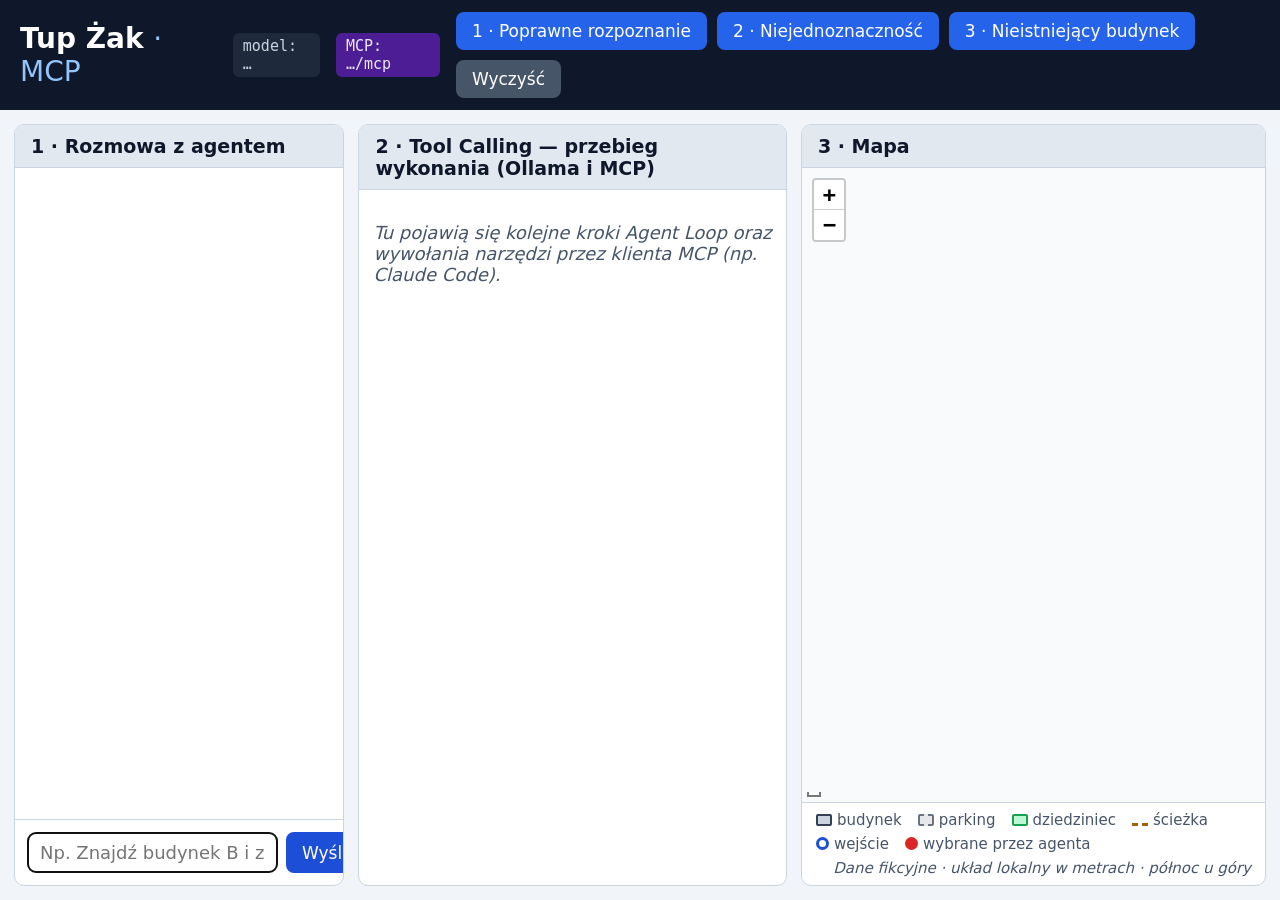
==== labs/04-mcp/src/TupZak.Demo/wwwroot/index.html @ 504bf4e9 "Dodanie demonstracji MCP (labs/04-mcp) Narzędzia kampusu z lab 03 udostępnione jako serwer MCP (Stre" ====
<!doctype html>
<html lang="pl">
<head>
  <meta charset="utf-8">
  <meta name="viewport" content="width=device-width, initial-scale=1">
  <title>Tup Żak · MCP</title>
  <link rel="stylesheet" href="lib/leaflet/leaflet.css">
  <link rel="stylesheet" href="app.css">
</head>
<body>
  <header>
    <div class="brand">
      <h1>Tup Żak <span>· MCP</span></h1>
      <div id="model-info" class="badge">model: …</div>
      <div id="mcp-info" class="badge mcp" title="Podłączenie: claude mcp add --transport http tupzak http://localhost:5144/mcp">MCP: …/mcp</div>
    </div>
    <nav>
      <button class="scenario" data-prompt="Znajdź budynek A i zaznacz wejście od strony parkingu, mniej więcej w połowie długości budynku.">1 · Poprawne rozpoznanie</button>
      <button class="scenario" data-prompt="Zaznacz wejście z tyłu budynku A.">2 · Niejednoznaczność</button>
      <button class="scenario" data-prompt="Znajdź wejście do budynku D.">3 · Nieistniejący budynek</button>
      <button id="reset" class="secondary">Wyczyść</button>
    </nav>
  </header>

  <main>
    <section class="panel" id="chat-panel">
      <h2>1 · Rozmowa z agentem</h2>
      <div id="chat" class="scroll"></div>
      <form id="chat-form">
        <input id="chat-input" type="text" autocomplete="off" placeholder="Np. Znajdź budynek B i zaznacz wejście od strony dziedzińca">
        <button type="submit">Wyślij</button>
      </form>
    </section>

    <section class="panel" id="trace-panel">
      <h2>2 · Tool Calling — przebieg wykonania (Ollama i MCP)</h2>
      <div id="trace" class="scroll">
        <p class="empty">Tu pojawią się kolejne kroki Agent Loop oraz wywołania narzędzi przez klienta MCP (np. Claude Code).</p>
      </div>
    </section>

    <section class="panel" id="map-panel">
      <h2>3 · Mapa</h2>
      <div id="map"></div>
      <div class="map-legend">
        <span><i class="lg building"></i>budynek</span>
        <span><i class="lg parking"></i>parking</span>
        <span><i class="lg courtyard"></i>dziedziniec</span>
        <span><i class="lg path"></i>ścieżka</span>
        <span><i class="lg entrance"></i>wejście</span>
        <span><i class="lg marked"></i>wybrane przez agenta</span>
        <span class="note">Dane fikcyjne · układ lokalny w metrach · północ u góry</span>
      </div>
    </section>
  </main>

  <script src="lib/leaflet/leaflet.js"></script>
  <script src="app.js"></script>
</body>
</html>
---- labs/04-mcp/src/TupZak.Demo/wwwroot/lib/leaflet/leaflet.css ----
/* required styles */

.leaflet-pane,
.leaflet-tile,
.leaflet-marker-icon,
.leaflet-marker-shadow,
.leaflet-tile-container,
.leaflet-pane > svg,
.leaflet-pane > canvas,
.leaflet-zoom-box,
.leaflet-image-layer,
.leaflet-layer {
	position: absolute;
	left: 0;
	top: 0;
	}
.leaflet-container {
	overflow: hidden;
	}
.leaflet-tile,
.leaflet-marker-icon,
.leaflet-marker-shadow {
	-webkit-user-select: none;
	   -moz-user-select: none;
	        user-select: none;
	  -webkit-user-drag: none;
	}
/* Prevents IE11 from highlighting tiles in blue */
.leaflet-tile::selection {
	background: transparent;
}
/* Safari renders non-retina tile on retina better with this, but Chrome is worse */
.leaflet-safari .leaflet-tile {
	image-rendering: -webkit-optimize-contrast;
	}
/* hack that prevents hw layers "stretching" when loading new tiles */
.leaflet-safari .leaflet-tile-container {
	width: 1600px;
	height: 1600px;
	-webkit-transform-origin: 0 0;
	}
.leaflet-marker-icon,
.leaflet-marker-shadow {
	display: block;
	}
/* .leaflet-container svg: reset svg max-width decleration shipped in Joomla! (joomla.org) 3.x */
/* .leaflet-container img: map is broken in FF if you have max-width: 100% on tiles */
.leaflet-container .leaflet-overlay-pane svg {
	max-width: none !important;
	max-height: none !important;
	}
.leaflet-container .leaflet-marker-pane img,
.leaflet-container .leaflet-shadow-pane img,
.leaflet-container .leaflet-tile-pane img,
.leaflet-container img.leaflet-image-layer,
.leaflet-container .leaflet-tile {
	max-width: none !important;
	max-height: none !important;
	width: auto;
	padding: 0;
	}

.leaflet-container img.leaflet-tile {
	/* See: https://bugs.chromium.org/p/chromium/issues/detail?id=600120 */
	mix-blend-mode: plus-lighter;
}

.leaflet-container.leaflet-touch-zoom {
	-ms-touch-action: pan-x pan-y;
	touch-action: pan-x pan-y;
	}
.leaflet-container.leaflet-touch-drag {
	-ms-touch-action: pinch-zoom;
	/* Fallback for FF which doesn't support pinch-zoom */
	touch-action: none;
	touch-action: pinch-zoom;
}
.leaflet-container.leaflet-touch-drag.leaflet-touch-zoom {
	-ms-touch-action: none;
	touch-action: none;
}
.leaflet-container {
	-webkit-tap-highlight-color: transparent;
}
.leaflet-container a {
	-webkit-tap-highlight-color: rgba(51, 181, 229, 0.4);
}
.leaflet-tile {
	filter: inherit;
	visibility: hidden;
	}
.leaflet-tile-loaded {
	visibility: inherit;
	}
.leaflet-zoom-box {
	width: 0;
	height: 0;
	-moz-box-sizing: border-box;
	     box-sizing: border-box;
	z-index: 800;
	}
/* workaround for https://bugzilla.mozilla.org/show_bug.cgi?id=888319 */
.leaflet-overlay-pane svg {
	-moz-user-select: none;
	}

.leaflet-pane         { z-index: 400; }

.leaflet-tile-pane    { z-index: 200; }
.leaflet-overlay-pane { z-index: 400; }
.leaflet-shadow-pane  { z-index: 500; }
.leaflet-marker-pane  { z-index: 600; }
.leaflet-tooltip-pane   { z-index: 650; }
.leaflet-popup-pane   { z-index: 700; }

.leaflet-map-pane canvas { z-index: 100; }
.leaflet-map-pane svg    { z-index: 200; }

.leaflet-vml-shape {
	width: 1px;
	height: 1px;
	}
.lvml {
	behavior: url(#default#VML);
	display: inline-block;
	position: absolute;
	}


/* control positioning */

.leaflet-control {
	position: relative;
	z-index: 800;
	pointer-events: visiblePainted; /* IE 9-10 doesn't have auto */
	pointer-events: auto;
	}
.leaflet-top,
.leaflet-bottom {
	position: absolute;
	z-index: 1000;
	pointer-events: none;
	}
.leaflet-top {
	top: 0;
	}
.leaflet-right {
	right: 0;
	}
.leaflet-bottom {
	bottom: 0;
	}
.leaflet-left {
	left: 0;
	}
.leaflet-control {
	float: left;
	clear: both;
	}
.leaflet-right .leaflet-control {
	float: right;
	}
.leaflet-top .leaflet-control {
	margin-top: 10px;
	}
.leaflet-bottom .leaflet-control {
	margin-bottom: 10px;
	}
.leaflet-left .leaflet-control {
	margin-left: 10px;
	}
.leaflet-right .leaflet-control {
	margin-right: 10px;
	}


/* zoom and fade animations */

.leaflet-fade-anim .leaflet-popup {
	opacity: 0;
	-webkit-transition: opacity 0.2s linear;
	   -moz-transition: opacity 0.2s linear;
	        transition: opacity 0.2s linear;
	}
.leaflet-fade-anim .leaflet-map-pane .leaflet-popup {
	opacity: 1;
	}
.leaflet-zoom-animated {
	-webkit-transform-origin: 0 0;
	    -ms-transform-origin: 0 0;
	        transform-origin: 0 0;
	}
svg.leaflet-zoom-animated {
	will-change: transform;
}

.leaflet-zoom-anim .leaflet-zoom-animated {
	-webkit-transition: -webkit-transform 0.25s cubic-bezier(0,0,0.25,1);
	   -moz-transition:    -moz-transform 0.25s cubic-bezier(0,0,0.25,1);
	        transition:         transform 0.25s cubic-bezier(0,0,0.25,1);
	}
.leaflet-zoom-anim .leaflet-tile,
.leaflet-pan-anim .leaflet-tile {
	-webkit-transition: none;
	   -moz-transition: none;
	        transition: none;
	}

.leaflet-zoom-anim .leaflet-zoom-hide {
	visibility: hidden;
	}


/* cursors */

.leaflet-interactive {
	cursor: pointer;
	}
.leaflet-grab {
	cursor: -webkit-grab;
	cursor:    -moz-grab;
	cursor:         grab;
	}
.leaflet-crosshair,
.leaflet-crosshair .leaflet-interactive {
	cursor: crosshair;
	}
.leaflet-popup-pane,
.leaflet-control {
	cursor: auto;
	}
.leaflet-dragging .leaflet-grab,
.leaflet-dragging .leaflet-grab .leaflet-interactive,
.leaflet-dragging .leaflet-marker-draggable {
	cursor: move;
	cursor: -webkit-grabbing;
	cursor:    -moz-grabbing;
	cursor:         grabbing;
	}

/* marker & overlays interactivity */
.leaflet-marker-icon,
.leaflet-marker-shadow,
.leaflet-image-layer,
.leaflet-pane > svg path,
.leaflet-tile-container {
	pointer-events: none;
	}

.leaflet-marker-icon.leaflet-interactive,
.leaflet-image-layer.leaflet-interactive,
.leaflet-pane > svg path.leaflet-interactive,
svg.leaflet-image-layer.leaflet-interactive path {
	pointer-events: visiblePainted; /* IE 9-10 doesn't have auto */
	pointer-events: auto;
	}

/* visual tweaks */

.leaflet-container {
	background: #ddd;
	outline-offset: 1px;
	}
.leaflet-container a {
	color: #0078A8;
	}
.leaflet-zoom-box {
	border: 2px dotted #38f;
	background: rgba(255,255,255,0.5);
	}


/* general typography */
.leaflet-container {
	font-family: "Helvetica Neue", Arial, Helvetica, sans-serif;
	font-size: 12px;
	font-size: 0.75rem;
	line-height: 1.5;
	}


/* general toolbar styles */

.leaflet-bar {
	box-shadow: 0 1px 5px rgba(0,0,0,0.65);
	border-radius: 4px;
	}
.leaflet-bar a {
	background-color: #fff;
	border-bottom: 1px solid #ccc;
	width: 26px;
	height: 26px;
	line-height: 26px;
	display: block;
	text-align: center;
	text-decoration: none;
	color: black;
	}
.leaflet-bar a,
.leaflet-control-layers-toggle {
	background-position: 50% 50%;
	background-repeat: no-repeat;
	display: block;
	}
.leaflet-bar a:hover,
.leaflet-bar a:focus {
	background-color: #f4f4f4;
	}
.leaflet-bar a:first-child {
	border-top-left-radius: 4px;
	border-top-right-radius: 4px;
	}
.leaflet-bar a:last-child {
	border-bottom-left-radius: 4px;
	border-bottom-right-radius: 4px;
	border-bottom: none;
	}
.leaflet-bar a.leaflet-disabled {
	cursor: default;
	background-color: #f4f4f4;
	color: #bbb;
	}

.leaflet-touch .leaflet-bar a {
	width: 30px;
	height: 30px;
	line-height: 30px;
	}
.leaflet-touch .leaflet-bar a:first-child {
	border-top-left-radius: 2px;
	border-top-right-radius: 2px;
	}
.leaflet-touch .leaflet-bar a:last-child {
	border-bottom-left-radius: 2px;
	border-bottom-right-radius: 2px;
	}

/* zoom control */

.leaflet-control-zoom-in,
.leaflet-control-zoom-out {
	font: bold 18px 'Lucida Console', Monaco, monospace;
	text-indent: 1px;
	}

.leaflet-touch .leaflet-control-zoom-in, .leaflet-touch .leaflet-control-zoom-out  {
	font-size: 22px;
	}


/* layers control */

.leaflet-control-layers {
	box-shadow: 0 1px 5px rgba(0,0,0,0.4);
	background: #fff;
	border-radius: 5px;
	}
.leaflet-control-layers-toggle {
	background-image: url(images/layers.png);
	width: 36px;
	height: 36px;
	}
.leaflet-retina .leaflet-control-layers-toggle {
	background-image: url(images/layers-2x.png);
	background-size: 26px 26px;
	}
.leaflet-touch .leaflet-control-layers-toggle {
	width: 44px;
	height: 44px;
	}
.leaflet-control-layers .leaflet-control-layers-list,
.leaflet-control-layers-expanded .leaflet-control-layers-toggle {
	display: none;
	}
.leaflet-control-layers-expanded .leaflet-control-layers-list {
	display: block;
	position: relative;
	}
.leaflet-control-layers-expanded {
	padding: 6px 10px 6px 6px;
	color: #333;
	background: #fff;
	}
.leaflet-control-layers-scrollbar {
	overflow-y: scroll;
	overflow-x: hidden;
	padding-right: 5px;
	}
.leaflet-control-layers-selector {
	margin-top: 2px;
	position: relative;
	top: 1px;
	}
.leaflet-control-layers label {
	display: block;
	font-size: 13px;
	font-size: 1.08333em;
	}
.leaflet-control-layers-separator {
	height: 0;
	border-top: 1px solid #ddd;
	margin: 5px -10px 5px -6px;
	}

/* Default icon URLs */
.leaflet-default-icon-path { /* used only in path-guessing heuristic, see L.Icon.Default */
	background-image: url(images/marker-icon.png);
	}


/* attribution and scale controls */

.leaflet-container .leaflet-control-attribution {
	background: #fff;
	background: rgba(255, 255, 255, 0.8);
	margin: 0;
	}
.leaflet-control-attribution,
.leaflet-control-scale-line {
	padding: 0 5px;
	color: #333;
	line-height: 1.4;
	}
.leaflet-control-attribution a {
	text-decoration: none;
	}
.leaflet-control-attribution a:hover,
.leaflet-control-attribution a:focus {
	text-decoration: underline;
	}
.leaflet-attribution-flag {
	display: inline !important;
	vertical-align: baseline !important;
	width: 1em;
	height: 0.6669em;
	}
.leaflet-left .leaflet-control-scale {
	margin-left: 5px;
	}
.leaflet-bottom .leaflet-control-scale {
	margin-bottom: 5px;
	}
.leaflet-control-scale-line {
	border: 2px solid #777;
	border-top: none;
	line-height: 1.1;
	padding: 2px 5px 1px;
	white-space: nowrap;
	-moz-box-sizing: border-box;
	     box-sizing: border-box;
	background: rgba(255, 255, 255, 0.8);
	text-shadow: 1px 1px #fff;
	}
.leaflet-control-scale-line:not(:first-child) {
	border-top: 2px solid #777;
	border-bottom: none;
	margin-top: -2px;
	}
.leaflet-control-scale-line:not(:first-child):not(:last-child) {
	border-bottom: 2px solid #777;
	}

.leaflet-touch .leaflet-control-attribution,
.leaflet-touch .leaflet-control-layers,
.leaflet-touch .leaflet-bar {
	box-shadow: none;
	}
.leaflet-touch .leaflet-control-layers,
.leaflet-touch .leaflet-bar {
	border: 2px solid rgba(0,0,0,0.2);
	background-clip: padding-box;
	}


/* popup */

.leaflet-popup {
	position: absolute;
	text-align: center;
	margin-bottom: 20px;
	}
.leaflet-popup-content-wrapper {
	padding: 1px;
	text-align: left;
	border-radius: 12px;
	}
.leaflet-popup-content {
	margin: 13px 24px 13px 20px;
	line-height: 1.3;
	font-size: 13px;
	font-size: 1.08333em;
	min-height: 1px;
	}
.leaflet-popup-content p {
	margin: 17px 0;
	margin: 1.3em 0;
	}
.leaflet-popup-tip-container {
	width: 40px;
	height: 20px;
	position: absolute;
	left: 50%;
	margin-top: -1px;
	margin-left: -20px;
	overflow: hidden;
	pointer-events: none;
	}
.leaflet-popup-tip {
	width: 17px;
	height: 17px;
	padding: 1px;

	margin: -10px auto 0;
	pointer-events: auto;

	-webkit-transform: rotate(45deg);
	   -moz-transform: rotate(45deg);
	    -ms-transform: rotate(45deg);
	        transform: rotate(45deg);
	}
.leaflet-popup-content-wrapper,
.leaflet-popup-tip {
	background: white;
	color: #333;
	box-shadow: 0 3px 14px rgba(0,0,0,0.4);
	}
.leaflet-container a.leaflet-popup-close-button {
	position: absolute;
	top: 0;
	right: 0;
	border: none;
	text-align: center;
	width: 24px;
	height: 24px;
	font: 16px/24px Tahoma, Verdana, sans-serif;
	color: #757575;
	text-decoration: none;
	background: transparent;
	}
.leaflet-container a.leaflet-popup-close-button:hover,
.leaflet-container a.leaflet-popup-close-button:focus {
	color: #585858;
	}
.leaflet-popup-scrolled {
	overflow: auto;
	}

.leaflet-oldie .leaflet-popup-content-wrapper {
	-ms-zoom: 1;
	}
.leaflet-oldie .leaflet-popup-tip {
	width: 24px;
	margin: 0 auto;

	-ms-filter: "progid:DXImageTransform.Microsoft.Matrix(M11=0.70710678, M12=0.70710678, M21=-0.70710678, M22=0.70710678)";
	filter: progid:DXImageTransform.Microsoft.Matrix(M11=0.70710678, M12=0.70710678, M21=-0.70710678, M22=0.70710678);
	}

.leaflet-oldie .leaflet-control-zoom,
.leaflet-oldie .leaflet-control-layers,
.leaflet-oldie .leaflet-popup-content-wrapper,
.leaflet-oldie .leaflet-popup-tip {
	border: 1px solid #999;
	}


/* div icon */

.leaflet-div-icon {
	background: #fff;
	border: 1px solid #666;
	}


/* Tooltip */
/* Base styles for the element that has a tooltip */
.leaflet-tooltip {
	position: absolute;
	padding: 6px;
	background-color: #fff;
	border: 1px solid #fff;
	border-radius: 3px;
	color: #222;
	white-space: nowrap;
	-webkit-user-select: none;
	-moz-user-select: none;
	-ms-user-select: none;
	user-select: none;
	pointer-events: none;
	box-shadow: 0 1px 3px rgba(0,0,0,0.4);
	}
.leaflet-tooltip.leaflet-interactive {
	cursor: pointer;
	pointer-events: auto;
	}
.leaflet-tooltip-top:before,
.leaflet-tooltip-bottom:before,
.leaflet-tooltip-left:before,
.leaflet-tooltip-right:before {
	position: absolute;
	pointer-events: none;
	border: 6px solid transparent;
	background: transparent;
	content: "";
	}

/* Directions */

.leaflet-tooltip-bottom {
	margin-top: 6px;
}
.leaflet-tooltip-top {
	margin-top: -6px;
}
.leaflet-tooltip-bottom:before,
.leaflet-tooltip-top:before {
	left: 50%;
	margin-left: -6px;
	}
.leaflet-tooltip-top:before {
	bottom: 0;
	margin-bottom: -12px;
	border-top-color: #fff;
	}
.leaflet-tooltip-bottom:before {
	top: 0;
	margin-top: -12px;
	margin-left: -6px;
	border-bottom-color: #fff;
	}
.leaflet-tooltip-left {
	margin-left: -6px;
}
.leaflet-tooltip-right {
	margin-left: 6px;
}
.leaflet-tooltip-left:before,
.leaflet-tooltip-right:before {
	top: 50%;
	margin-top: -6px;
	}
.leaflet-tooltip-left:before {
	right: 0;
	margin-right: -12px;
	border-left-color: #fff;
	}
.leaflet-tooltip-right:before {
	left: 0;
	margin-left: -12px;
	border-right-color: #fff;
	}

/* Printing */

@media print {
	/* Prevent printers from removing background-images of controls. */
	.leaflet-control {
		-webkit-print-color-adjust: exact;
		print-color-adjust: exact;
		}
	}
---- labs/04-mcp/src/TupZak.Demo/wwwroot/app.css ----
:root {
  --bg: #f1f5f9;
  --panel: #ffffff;
  --text: #0f172a;
  --muted: #475569;
  --border: #cbd5e1;
  --accent: #1d4ed8;
  --call: #c2410c;
  --call-bg: #fff7ed;
  --result: #15803d;
  --result-bg: #f0fdf4;
  --error: #b91c1c;
  --error-bg: #fef2f2;
  --model-bg: #f8fafc;
  --mono: "JetBrains Mono", "SF Mono", Menlo, Consolas, monospace;
}

* { box-sizing: border-box; }

html, body {
  margin: 0;
  height: 100%;
  background: var(--bg);
  color: var(--text);
  font-family: "Segoe UI", system-ui, -apple-system, Roboto, sans-serif;
  font-size: 18px;
}

body { display: flex; flex-direction: column; }

header {
  display: flex;
  align-items: center;
  justify-content: space-between;
  gap: 16px;
  padding: 12px 20px;
  background: #0f172a;
  color: #fff;
}

.brand { display: flex; align-items: center; gap: 16px; }
h1 { margin: 0; font-size: 28px; }
h1 span { font-weight: 400; color: #93c5fd; }
.badge { font-family: var(--mono); font-size: 15px; padding: 4px 10px; border-radius: 6px; background: #1e293b; color: #cbd5e1; }

nav { display: flex; gap: 10px; flex-wrap: wrap; }

button {
  font: inherit;
  font-size: 17px;
  padding: 9px 16px;
  border: 0;
  border-radius: 8px;
  background: var(--accent);
  color: #fff;
  cursor: pointer;
}
button:hover:not(:disabled) { filter: brightness(1.12); }
button:disabled { opacity: .5; cursor: default; }
button.secondary { background: #475569; }
header button.scenario { background: #2563eb; }

main {
  flex: 1;
  min-height: 0;
  display: grid;
  grid-template-columns: 27fr 35fr 38fr;
  gap: 14px;
  padding: 14px;
}

.panel {
  display: flex;
  flex-direction: column;
  min-height: 0;
  background: var(--panel);
  border: 1px solid var(--border);
  border-radius: 10px;
  overflow: hidden;
}

.panel h2 {
  margin: 0;
  padding: 10px 16px;
  font-size: 19px;
  border-bottom: 1px solid var(--border);
  background: #e2e8f0;
}

.scroll { flex: 1; overflow-y: auto; padding: 14px; }
.empty { color: var(--muted); font-style: italic; }

/* --- rozmowa --- */
.msg { margin: 0 0 12px; padding: 10px 14px; border-radius: 10px; line-height: 1.4; white-space: pre-wrap; }
.msg.user { background: #dbeafe; margin-left: 15%; }
.msg.agent { background: #f1f5f9; border: 1px solid var(--border); margin-right: 8%; }
.msg.error { background: var(--error-bg); color: var(--error); border: 1px solid #fecaca; }
.msg.pending { color: var(--muted); font-style: italic; }
.msg .who { display: block; font-size: 14px; font-weight: 600; color: var(--muted); margin-bottom: 2px; }

#chat-form { display: flex; gap: 8px; padding: 12px; border-top: 1px solid var(--border); }
#chat-input { flex: 1; font: inherit; padding: 9px 12px; border: 1px solid var(--border); border-radius: 8px; }

/* --- przebieg Tool Calling --- */
.turn { margin: 4px 0 12px; padding: 6px 10px; font-weight: 600; border-left: 4px solid var(--accent); background: #eff6ff; }

.step { margin: 0 0 10px; border: 1px solid var(--border); border-left-width: 6px; border-radius: 8px; padding: 8px 12px; animation: appear .25s ease-out; }
.step .head { display: flex; flex-wrap: wrap; align-items: baseline; gap: 10px; }
.step .kind { font-weight: 700; font-size: 15px; letter-spacing: .04em; }
.step .name { font-family: var(--mono); font-weight: 700; font-size: 17px; }
.step .meta { margin-left: auto; font-family: var(--mono); font-size: 14px; color: var(--muted); }
.step .id { font-family: var(--mono); font-size: 13px; color: var(--muted); }
.step p { margin: 6px 0 0; }

.step.model { background: var(--model-bg); border-left-color: #64748b; }
.step.model .kind { color: #334155; }
.step.call { background: var(--call-bg); border-left-color: var(--call); margin-left: 18px; }
.step.call .kind { color: var(--call); }
.step.result { background: var(--result-bg); border-left-color: var(--result); margin-left: 18px; }
.step.result .kind { color: var(--result); }
.step.failed { background: var(--error-bg); border-left-color: var(--error); }
.step.failed .kind, .step.failed .error-text { color: var(--error); }
.error-text { font-weight: 600; }

pre {
  margin: 6px 0 0;
  padding: 8px 10px;
  max-height: 280px;
  overflow: auto;
  background: #fff;
  border: 1px solid #e2e8f0;
  border-radius: 6px;
  font-family: var(--mono);
  font-size: 14px;
  line-height: 1.35;
}
pre .k { color: #1d4ed8; }
pre .s { color: #15803d; }
pre .n { color: #b45309; }
pre .b { color: #7c3aed; }

details { margin-top: 6px; }
details summary { cursor: pointer; color: var(--muted); font-size: 15px; }
details .reasoning { white-space: pre-wrap; font-size: 15px; color: var(--muted); max-height: 220px; overflow: auto; margin: 4px 0 0; }

@keyframes appear { from { opacity: 0; transform: translateY(4px); } to { opacity: 1; transform: none; } }

/* --- mapa --- */
#map { flex: 1; min-height: 0; background: #f8fafc; }

.map-legend { display: flex; flex-wrap: wrap; gap: 6px 16px; padding: 8px 14px; font-size: 15px; border-top: 1px solid var(--border); color: var(--muted); }
.map-legend .note { margin-left: auto; font-style: italic; }
.lg { display: inline-block; width: 16px; height: 12px; margin-right: 5px; vertical-align: -1px; border-radius: 2px; }
.lg.building { background: #cbd5e1; border: 2px solid #334155; }
.lg.parking { background: #e5e7eb; border: 2px dashed #6b7280; }
.lg.courtyard { background: #bbf7d0; border: 2px solid #16a34a; }
.lg.path { height: 0; border-top: 3px dashed #a16207; border-radius: 0; }
.lg.entrance { width: 13px; height: 13px; border-radius: 50%; background: #fff; border: 3px solid #1d4ed8; }
.lg.marked { width: 13px; height: 13px; border-radius: 50%; background: #dc2626; }

.leaflet-tooltip.label { background: transparent; border: 0; box-shadow: none; font-weight: 700; font-size: 15px; color: #0f172a; }
.leaflet-tooltip.label::before { display: none; }
.leaflet-tooltip.building-label { font-size: 18px; }
#map.zoomed-out .leaflet-tooltip.minor { display: none; }
.leaflet-tooltip.entrance-label { font-family: var(--mono); font-weight: 700; font-size: 14px; padding: 1px 5px; }
.leaflet-tooltip.marked-label { background: #dc2626; color: #fff; border-color: #991b1b; font-family: var(--mono); font-weight: 700; font-size: 18px; }

.marked-entrance { width: 44px; height: 44px; }
.marked-entrance div {
  width: 44px; height: 44px; border-radius: 50%;
  background: rgba(220, 38, 38, .85);
  border: 4px solid #fff;
  box-shadow: 0 0 0 3px #dc2626;
  animation: pulse 1.4s ease-out infinite;
}
@keyframes pulse {
  0% { box-shadow: 0 0 0 3px #dc2626, 0 0 0 0 rgba(220, 38, 38, .6); }
  100% { box-shadow: 0 0 0 3px #dc2626, 0 0 0 26px rgba(220, 38, 38, 0); }
}

/* MCP: wywołania prowadzone przez zewnętrznego hosta (np. Claude Code) */
.badge.mcp { background: #4c1d95; color: #ede9fe; }
.turn.mcp { border-left-color: #7c3aed; background: #f5f3ff; }
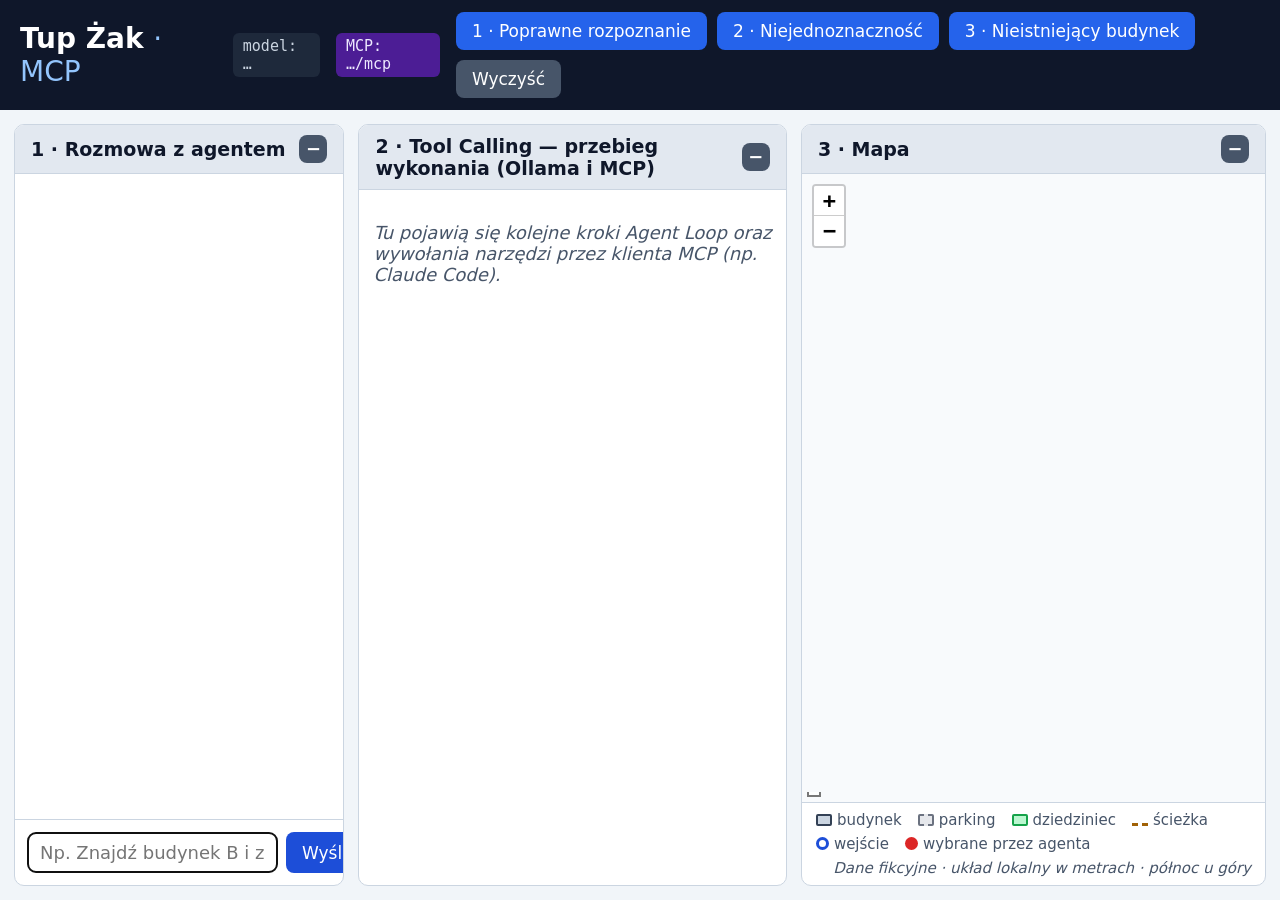
==== commit 6774e688: "Dodanie zmiany szerokości i zwijania paneli (labs/04-mcp) Co-Authored-By: Claude Opus 5.5 <noreply@a" ====
--- a/labs/04-mcp/src/TupZak.Demo/wwwroot/index.html
+++ b/labs/04-mcp/src/TupZak.Demo/wwwroot/index.html
@@ -32,12 +32,16 @@
       </form>
     </section>
 
+    <div class="gutter" role="separator" aria-orientation="vertical" title="Przeciągnij, aby zmienić szerokość"></div>
+
     <section class="panel" id="trace-panel">
       <h2>2 · Tool Calling — przebieg wykonania (Ollama i MCP)</h2>
       <div id="trace" class="scroll">
         <p class="empty">Tu pojawią się kolejne kroki Agent Loop oraz wywołania narzędzi przez klienta MCP (np. Claude Code).</p>
       </div>
     </section>
+
+    <div class="gutter" role="separator" aria-orientation="vertical" title="Przeciągnij, aby zmienić szerokość"></div>
 
     <section class="panel" id="map-panel">
       <h2>3 · Mapa</h2>
--- a/labs/04-mcp/src/TupZak.Demo/wwwroot/app.css
+++ b/labs/04-mcp/src/TupZak.Demo/wwwroot/app.css
@@ -64,10 +64,26 @@
   flex: 1;
   min-height: 0;
   display: grid;
-  grid-template-columns: 27fr 35fr 38fr;
-  gap: 14px;
+  grid-template-columns: 27fr 14px 35fr 14px 38fr;
   padding: 14px;
 }
+
+/* --- rozdzielacze i zwijanie paneli --- */
+.gutter { position: relative; cursor: col-resize; touch-action: none; }
+.gutter::after {
+  content: "";
+  position: absolute;
+  top: 0; bottom: 0; left: 6px;
+  width: 2px;
+  border-radius: 1px;
+  background: transparent;
+}
+.gutter:hover::after { background: var(--accent); }
+.gutter.inactive { cursor: default; }
+.gutter.inactive::after { background: transparent; }
+.gutter.dragging { z-index: 1001; }   /* nad warstwami i kontrolkami Leaflet */
+.gutter.dragging::after { left: 5px; width: 4px; background: var(--accent); }
+.gutter.collapsing::after { background: var(--error); }
 
 .panel {
   display: flex;
@@ -80,12 +96,40 @@
 }
 
 .panel h2 {
+  display: flex;
+  align-items: center;
+  justify-content: space-between;
+  gap: 10px;
   margin: 0;
   padding: 10px 16px;
   font-size: 19px;
   border-bottom: 1px solid var(--border);
   background: #e2e8f0;
 }
+
+.panel-toggle {
+  flex: none;
+  width: 28px;
+  height: 28px;
+  padding: 0;
+  font-size: 18px;
+  line-height: 1;
+  background: #475569;
+  writing-mode: horizontal-tb;
+}
+
+.panel.collapsed > :not(h2) { display: none; }
+.panel.collapsed h2 {
+  flex: 1;
+  justify-content: flex-start;
+  padding: 8px;
+  border-bottom: 0;
+  writing-mode: vertical-rl;
+  white-space: nowrap;
+  overflow: hidden;
+  cursor: pointer;
+}
+.panel.collapsed .panel-toggle { order: -1; }
 
 .scroll { flex: 1; overflow-y: auto; padding: 14px; }
 .empty { color: var(--muted); font-style: italic; }
